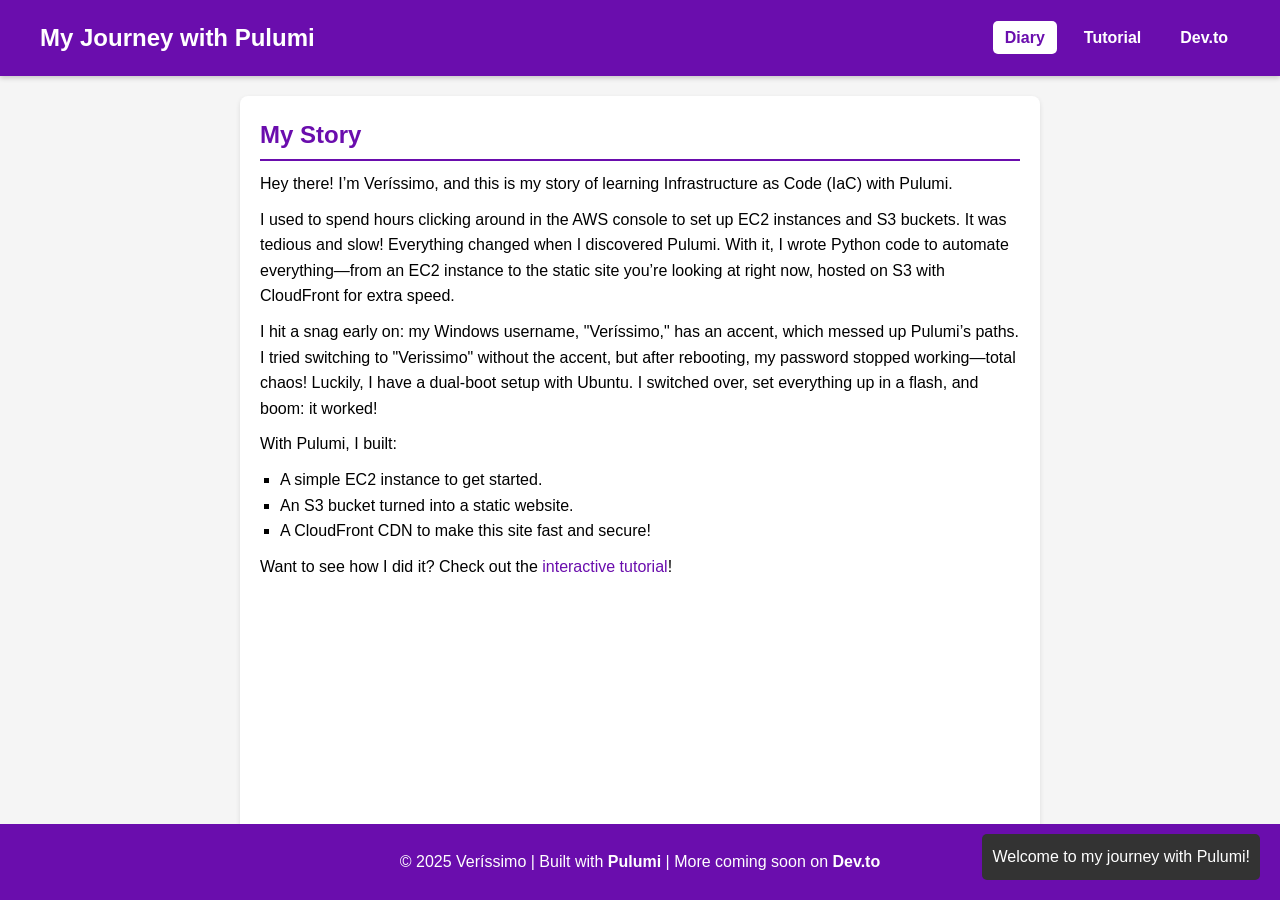
==== www/index.html @ 5998f557 ":tada: Initialize Prompt 2 with code from Prompt 1" ====
<!DOCTYPE html>
<html lang="en">
<head>
    <meta charset="UTF-8">
    <meta name="viewport" content="width=device-width, initial-scale=1.0">
    <title>My Journey with Pulumi</title>
    <link rel="stylesheet" href="styles.css">
</head>
<body>
    <header>
        <nav>
            <h1>My Journey with Pulumi</h1>
            <ul>
                <li><a href="index.html" class="active">Diary</a></li>
                <li><a href="tutorial.html">Tutorial</a></li>
                <li><a href="https://dev.to" target="_blank">Dev.to</a></li>
            </ul>
        </nav>
    </header>
    
    <main>
        <section id="diario">
            <h2>My Story</h2>
            <p>Hey there! I’m Veríssimo, and this is my story of learning Infrastructure as Code (IaC) with Pulumi.</p>
            <p>I used to spend hours clicking around in the AWS console to set up EC2 instances and S3 buckets. It was tedious and slow! Everything changed when I discovered Pulumi. With it, I wrote Python code to automate everything—from an EC2 instance to the static site you’re looking at right now, hosted on S3 with CloudFront for extra speed.</p>
            <p>I hit a snag early on: my Windows username, "Veríssimo," has an accent, which messed up Pulumi’s paths. I tried switching to "Verissimo" without the accent, but after rebooting, my password stopped working—total chaos! Luckily, I have a dual-boot setup with Ubuntu. I switched over, set everything up in a flash, and boom: it worked!</p>
            <p>With Pulumi, I built:
                <ul>
                    <li>A simple EC2 instance to get started.</li>
                    <li>An S3 bucket turned into a static website.</li>
                    <li>A CloudFront CDN to make this site fast and secure!</li>
                </ul>
            </p>
            <p>Want to see how I did it? Check out the <a href="tutorial.html">interactive tutorial</a>!</p>
        </section>
    </main>
    
    <footer>
        <p>© 2025 Veríssimo | Built with <a href="https://www.pulumi.com" target="_blank">Pulumi</a> | More coming soon on <a href="https://dev.to" target="_blank">Dev.to</a></p>
    </footer>
    
    <script src="script.js"></script>
</body>
</html>
---- www/styles.css ----
* {
    box-sizing: border-box;
    margin: 0;
    padding: 0;
}

body {
    font-family: Arial, sans-serif;
    background-color: #f5f5f5; /* Cinza claro do Pulumi */
    color: #000000; /* Preto para texto */
    line-height: 1.6;
    min-height: 100vh; /* Garante que o body ocupe a altura total */
    display: flex;
    flex-direction: column;
}

header {
    background-color: #6a0dad; /* Roxo do Pulumi */
    padding: 15px;
    box-shadow: 0 2px 5px rgba(0, 0, 0, 0.2);
}

nav {
    max-width: 1200px;
    margin: 0 auto;
    display: flex;
    justify-content: space-between;
    align-items: center;
    flex-wrap: wrap;
}

nav h1 {
    color: #ffffff; /* Branco */
    font-size: 1.5em;
    margin: 0;
}

nav ul {
    list-style: none;
    display: flex;
    gap: 15px;
}

nav ul li a {
    color: #ffffff; /* Branco */
    text-decoration: none;
    font-weight: bold;
    padding: 8px 12px;
    border-radius: 5px;
    transition: background-color 0.3s;
}

nav ul li a:hover {
    background-color: #4b077a; /* Roxo escuro */
}

nav ul li a.active {
    background-color: #ffffff; /* Branco */
    color: #6a0dad; /* Roxo do Pulumi */
}

main {
    max-width: 800px;
    margin: 20px auto;
    padding: 20px;
    background-color: #ffffff; /* Branco */
    border-radius: 8px;
    box-shadow: 0 2px 5px rgba(0, 0, 0, 0.1);
    flex: 1; /* Faz o main crescer para empurrar o footer para baixo */
}

h2 {
    color: #6a0dad; /* Roxo do Pulumi */
    font-size: 1.5em;
    border-bottom: 2px solid #6a0dad;
    padding-bottom: 5px;
    margin-top: 0;
}

h3 {
    color: #6a0dad; /* Roxo do Pulumi */
    font-size: 1.2em;
    margin-top: 20px;
}

p {
    margin: 10px 0;
}

ul {
    list-style-type: square;
    margin: 10px 0 10px 20px;
}

pre {
    background-color: #f0f0f0; /* Cinza mais claro */
    padding: 15px;
    border-radius: 5px;
    max-width: 100%;
    overflow-x: auto;
    font-family: 'Courier New', Courier, monospace;
    border-left: 4px solid #6a0dad; /* Roxo do Pulumi */
}

button {
    background-color: #6a0dad; /* Roxo do Pulumi */
    color: #ffffff; /* Branco */
    border: none;
    padding: 8px 15px;
    border-radius: 5px;
    cursor: pointer;
    margin-top: 5px;
    transition: background-color 0.3s;
}

button:hover {
    background-color: #4b077a; /* Roxo escuro */
}

a {
    color: #6a0dad; /* Roxo do Pulumi */
    text-decoration: none;
}

a:hover {
    text-decoration: underline;
}

footer {
    background-color: #6a0dad; /* Roxo do Pulumi */
    color: #ffffff; /* Branco */
    text-align: center;
    padding: 15px;
    width: 100%;
    position: fixed;
    bottom: 0;
    left: 0;
}

footer a {
    color: #ffffff; /* Branco */
    font-weight: bold;
}

/* Responsividade */
@media (max-width: 768px) {
    nav {
        flex-direction: column;
        align-items: flex-start;
    }

    nav h1 {
        font-size: 1.2em;
        margin-bottom: 10px;
    }

    nav ul {
        flex-direction: column;
        gap: 10px;
        width: 100%;
    }

    nav ul li {
        width: 100%;
    }

    nav ul li a {
        display: block;
        text-align: center;
        padding: 10px;
    }

    main {
        margin: 10px;
        padding: 15px;
    }

    h2 {
        font-size: 1.3em;
    }

    h3 {
        font-size: 1.1em;
    }

    pre {
        font-size: 0.9em;
    }

    footer {
        font-size: 0.9em;
        padding: 10px;
    }
}

@media (max-width: 480px) {
    nav h1 {
        font-size: 1em;
    }

    nav ul li a {
        font-size: 0.9em;
    }

    main {
        margin: 5px;
        padding: 10px;
    }

    h2 {
        font-size: 1.2em;
    }

    h3 {
        font-size: 1em;
    }

    pre {
        font-size: 0.8em;
    }

    button {
        padding: 6px 10px;
        font-size: 0.9em;
    }

    footer {
        font-size: 0.8em;
    }
}
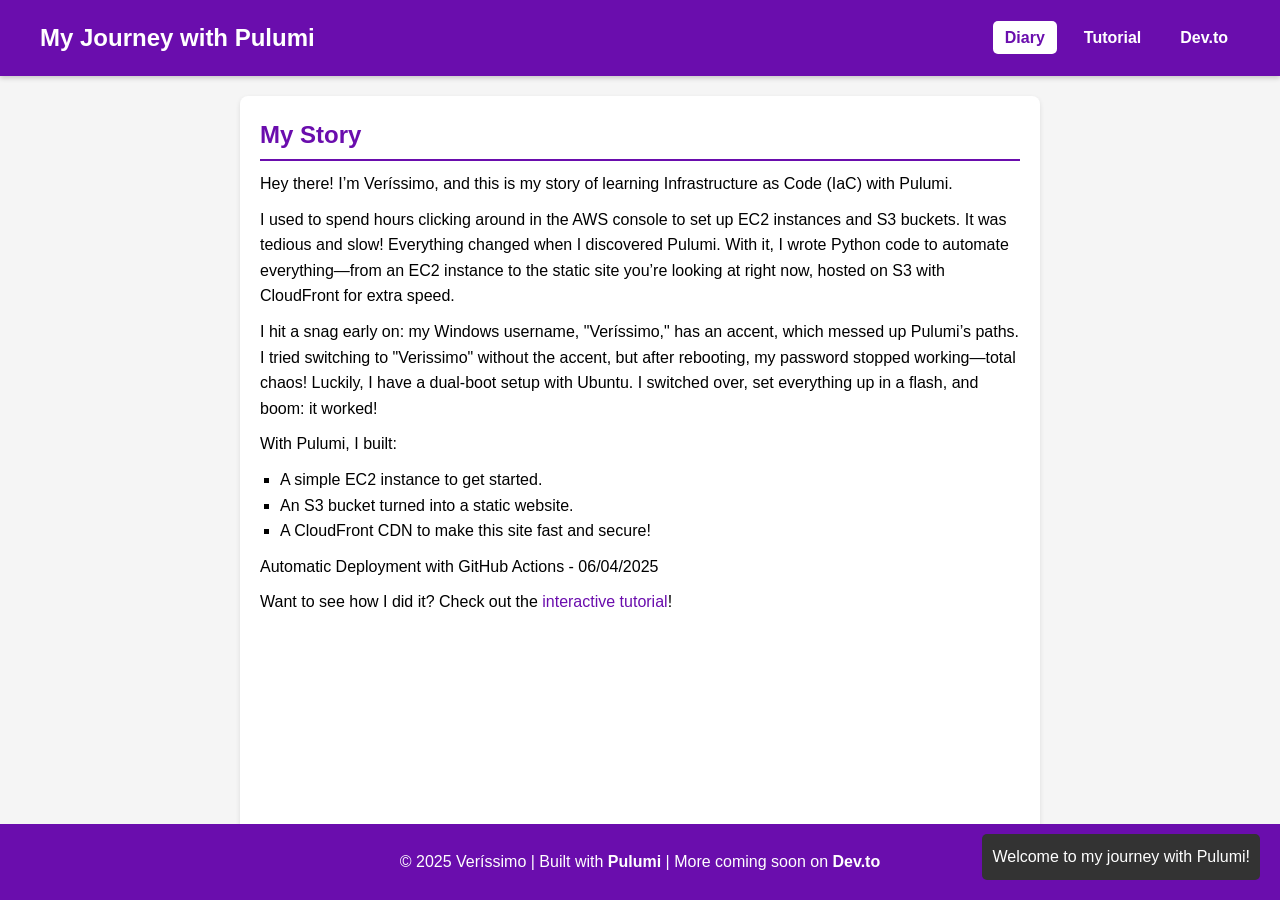
==== commit 9b03b5d6: ":arrow_up: update index.html" ====
--- a/www/index.html
+++ b/www/index.html
@@ -31,6 +31,7 @@
                     <li>A CloudFront CDN to make this site fast and secure!</li>
                 </ul>
             </p>
+            <p>Automatic Deployment with GitHub Actions - 06/04/2025 </p>
             <p>Want to see how I did it? Check out the <a href="tutorial.html">interactive tutorial</a>!</p>
         </section>
     </main>
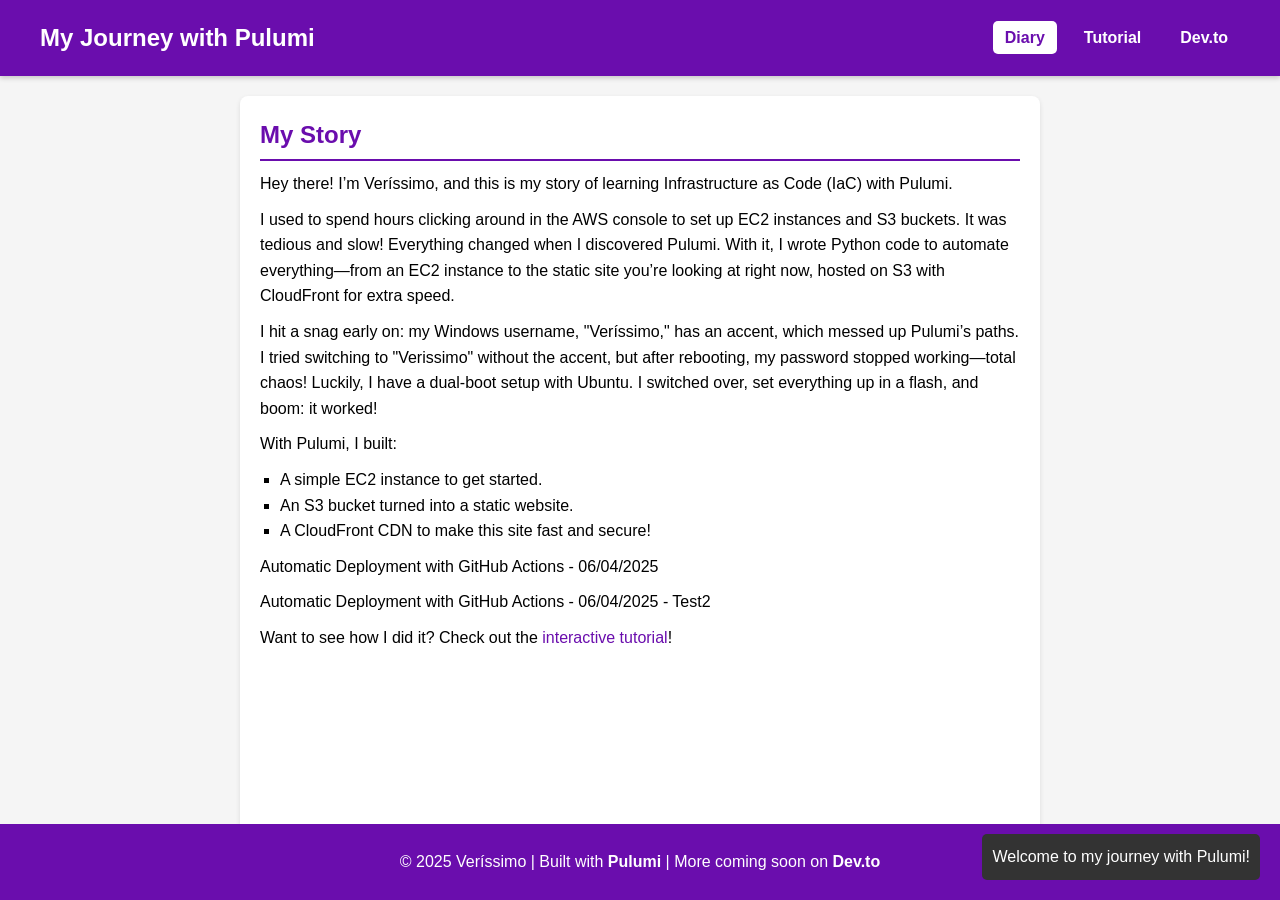
==== commit 8a04adc5: "✅ test: add additional test on the site" ====
--- a/www/index.html
+++ b/www/index.html
@@ -32,6 +32,7 @@
                 </ul>
             </p>
             <p>Automatic Deployment with GitHub Actions - 06/04/2025 </p>
+            <p>Automatic Deployment with GitHub Actions - 06/04/2025  - Test2</p>
             <p>Want to see how I did it? Check out the <a href="tutorial.html">interactive tutorial</a>!</p>
         </section>
     </main>
